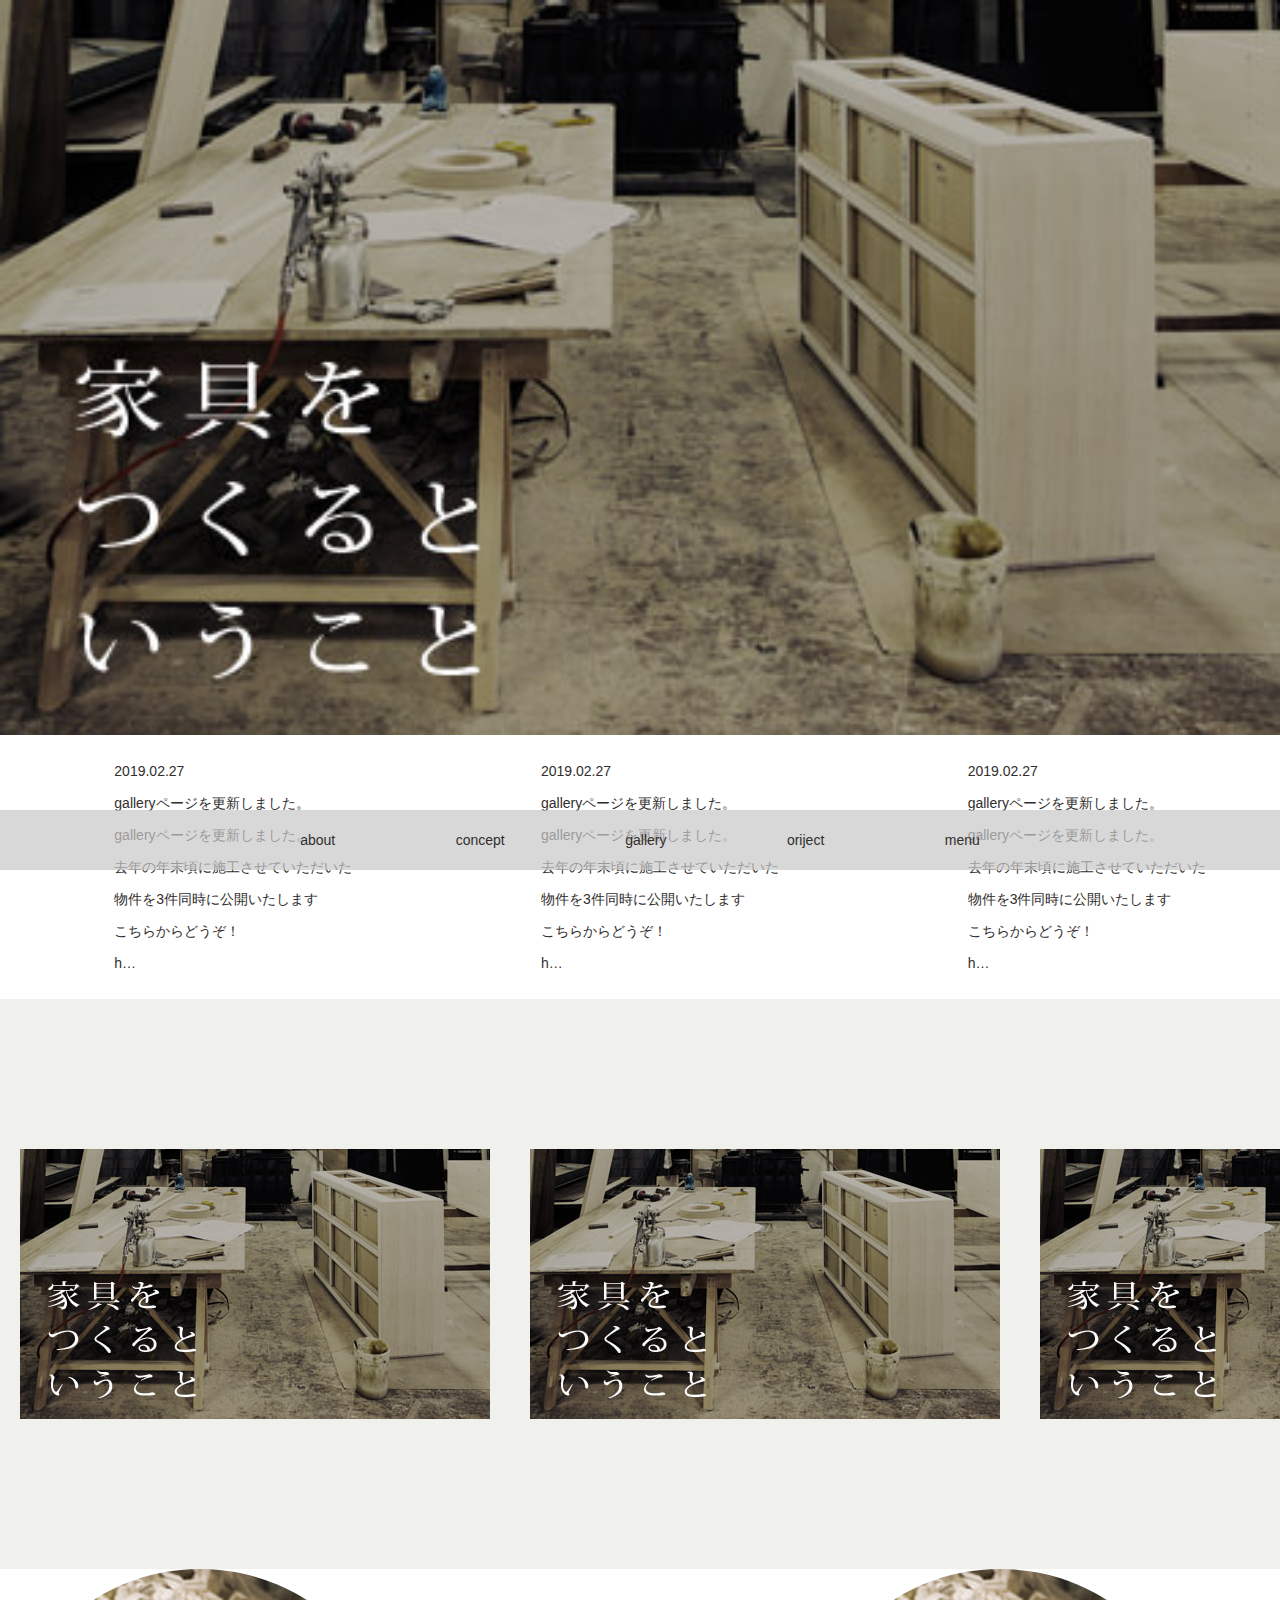
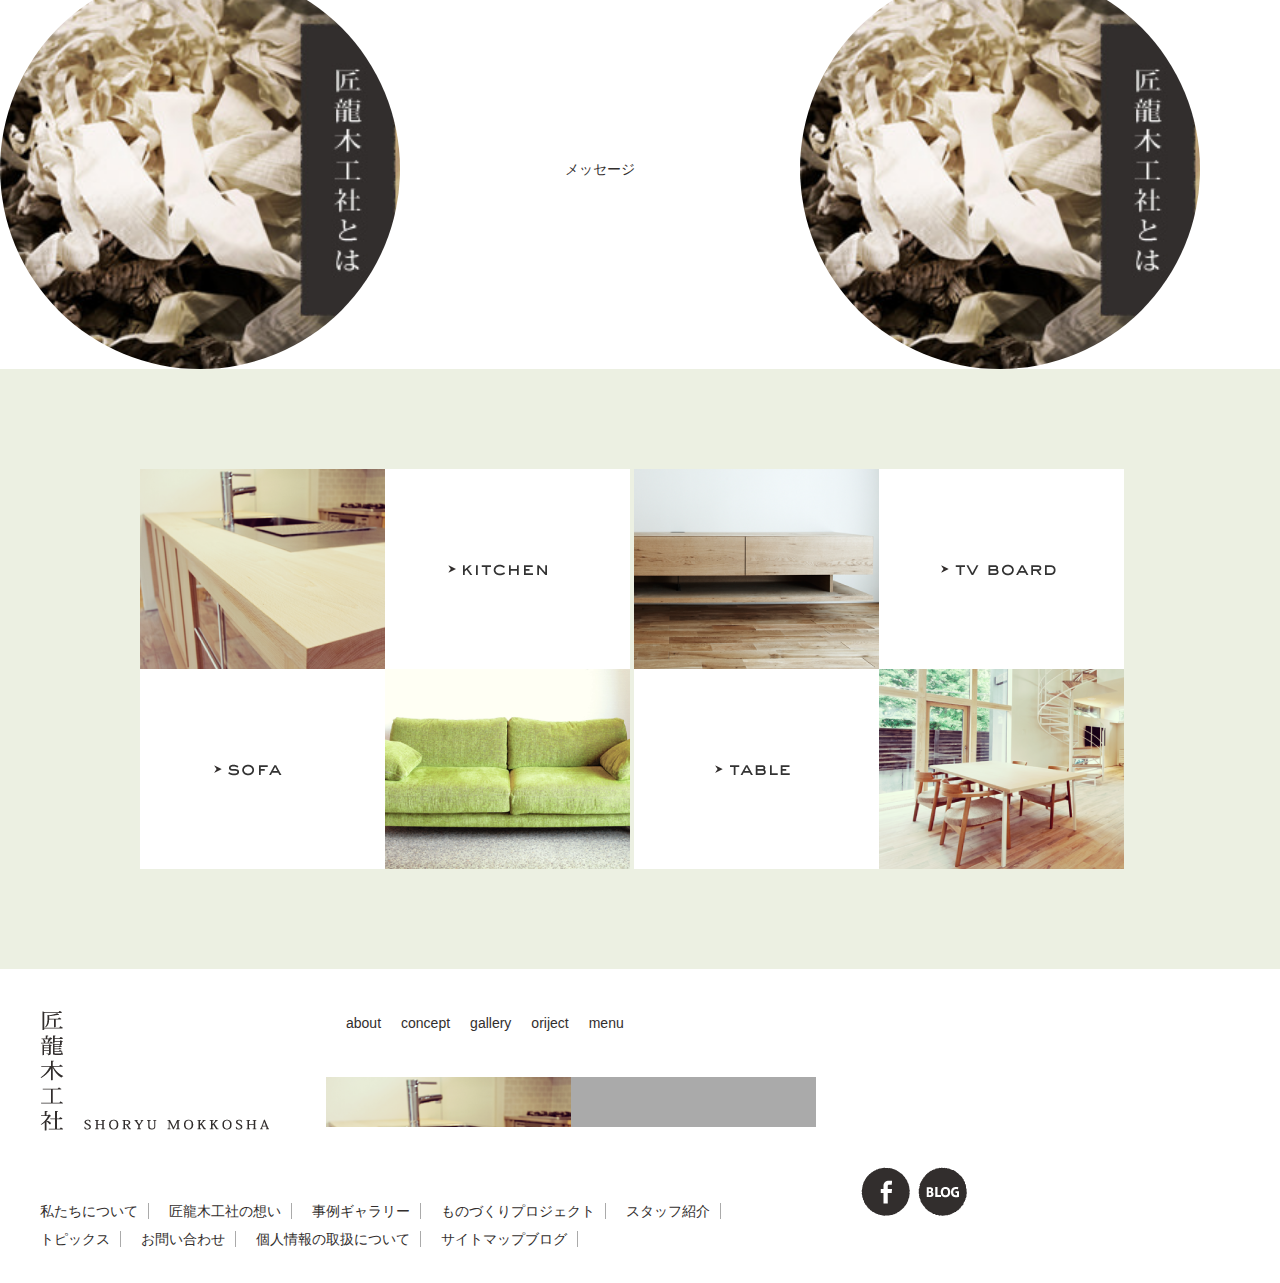
==== furniture/furniture.html @ 71fef82b "create furniture html" ====
<!DOCTYPE html>
<html lang="en" dir="ltr">
  <head>
    <meta charset="utf-8">
    <link rel="stylesheet" href="stylesheets/reset.css">
    <link rel="stylesheet" href="stylesheets/style.css">
    <title></title>
  </head>
  <body>

    <section class="hero">
      <img src="pictures/bnr_04.jpg" alt="トップ画像">
      <div class="menu">
        <ul>
          <li>about</li>
          <li>concept</li>
          <li>gallery</li>
          <li>oriject</li>
          <li>menu</li>
        </ul>
      </div>
    </section>

    <section id="oshirase">
      <div class="notice1">
        <p>2019.02.27<br />galleryページを更新しました。<br />galleryページを更新しました。<br />去年の年末頃に施工させていただいた<br />物件を3件同時に公開いたします<br />こちらからどうぞ！<br />h…</p>
      </div>
      <div class="notice2">
        <p>2019.02.27<br />galleryページを更新しました。<br />galleryページを更新しました。<br />去年の年末頃に施工させていただいた<br />物件を3件同時に公開いたします<br />こちらからどうぞ！<br />h…</p>
      </div>
      <div class="notice3">
        <p>2019.02.27<br />galleryページを更新しました。<br />galleryページを更新しました。<br />去年の年末頃に施工させていただいた<br />物件を3件同時に公開いたします<br />こちらからどうぞ！<br />h…</p>
      </div>
    </section>
    <section id="pictures">
      <img src="pictures/bnr_04.jpg" alt="トップ画像">
      <img src="pictures/bnr_04.jpg" alt="トップ画像">
      <img src="pictures/bnr_04.jpg" alt="トップ画像">
    </section>
    <section id="message">
      <div class="left-picture">
        <img src="pictures/bnr_03.jpg" alt="">
      </div>

      <div class="message">
        <p>メッセージ</p>
        <!-- <p>メッセージ</p>
        <p>メッセージ</p>
        <p>メッセージ</p>
        <p>メッセージ</p> -->
      </div>

      <div class="right-picture">
        <img src="pictures/bnr_03.jpg" alt="">
      </div>
    </section>



    <section id="living">
      <div class="wrapper">
        <img src="pictures/bt_bnr_01.png" alt="画像">
        <img src="pictures/bt_bnr_02.png" alt="画像">
        <img src="pictures/bt_bnr_03.png" alt="画像">
        <img src="pictures/bt_bnr_04.png" alt="画像">
      </div>
    </section>

    <footer>
      <div class="wrapper_ue">
        <div class="left-picture">
          <img src="pictures/visual_logo_01.png" alt="画像">
        </div>
        <div class="right">
          <ul class="menu">
            <li>about</li>
            <li>concept</li>
            <li>gallery</li>
            <li>oriject</li>
            <li>menu</li>
          </ul>
          <div class="right-picture">
            <img src="pictures/bt_bnr_01.png" alt="">
          </div>
        </div>

      </div>


      <div class="wrapper_shita">
        <ul>
          <li><span>私たちについて</span></li>
          <li><span>匠龍木工社の想い</span></li>
          <li><span>事例ギャラリー</span></li>
          <li><span>ものづくりプロジェクト</span></li>
          <li><span>スタッフ紹介</span></li>
          <li><span>トピックス</span></li>
          <li><span>お問い合わせ</span></li>
          <li><span>個人情報の取扱について</span></li>
          <li><span>サイトマップブログ</span></li>
        </ul>
        <div class="sns-icons">
          <img src="pictures/icon_facebook.png" alt="facebook">
          <img src="pictures/icon_blog.png" alt="blog">
        </div>
      </div>
    </footer>

  </body>
</html>
---- furniture/stylesheets/style.css ----
.hero {
	width: 100%;
}

.hero img{
	width: 100%;
}

section {
	width: 100%;
}

section#hero {
	width: 100%;
	position: relative;
}

div.menu {
	position: absolute;
	bottom: 30px;
	height: 60px;
	line-height: 60px;
	width: 100%;
	background: rgba(200,200,200,.7);
}

div.menu ul {
	display: flex;
	justify-content: space-around;
	width: 800px;
	margin: auto;
}

div.menu ul li {
	margin: 0 10px;
}

section#oshirase {
	display: flex;
	justify-content: space-around;
	padding: 20px;
}

section#oshirase p {
	line-height: 32px;
}

section#pictures {
	display: flex;
	overflow: hidden;
	background: rgb(240,241,236);
	/* height: 500px; */
}

section#pictures img {
	display: flex;
	margin: 150px 20px;
}

section#message {
	display: flex;
	justify-content: space-between;
	width: 1200px;
}

section#message div{
	overflow: hidden;
	display: flex;
	width: 400px;
	height: 400px;
}

section#message div.left-picture, section#message div.right-picture{
	border-radius: 200px;
}

section#message div.message p{
	text-align: center;
	margin: auto;
}

section#living {
	background: rgb(236,240,226);
}

section#living .wrapper{
	width: 1000px;
	margin: 0 auto;
	padding: 100px;

}

section#living .wrapper img{
	background: white;
}

footer {
	width: 100%;
}

footer .wrapper_ue, footer .wrapper_shita {
	display: flex;
	width: 9840px;
	margin: auto;
}
footer .wrapper_ue .right-picture{
	height: 50px;
	overflow: hidden;
	background: #aaa;
	margin: 20px;
}
footer .wrapper_ue ul{
	display: flex;
	margin: 30px;
}
footer .wrapper_ue ul li{
	margin: 10px;
}


footer .wrapper_shita ul{
	display: flex;
	flex-wrap: wrap;
	margin: 30px;
	width: 800px;
}
footer .wrapper_shita ul li{
	/* margin: 10px; */
	/* padding-right: 10px;
	border-right: 1px solid #aaa; */
}

footer .wrapper_shita ul li span{
	margin: 10px;
	padding-right: 10px;
	border-right: 1px solid #aaa;
}
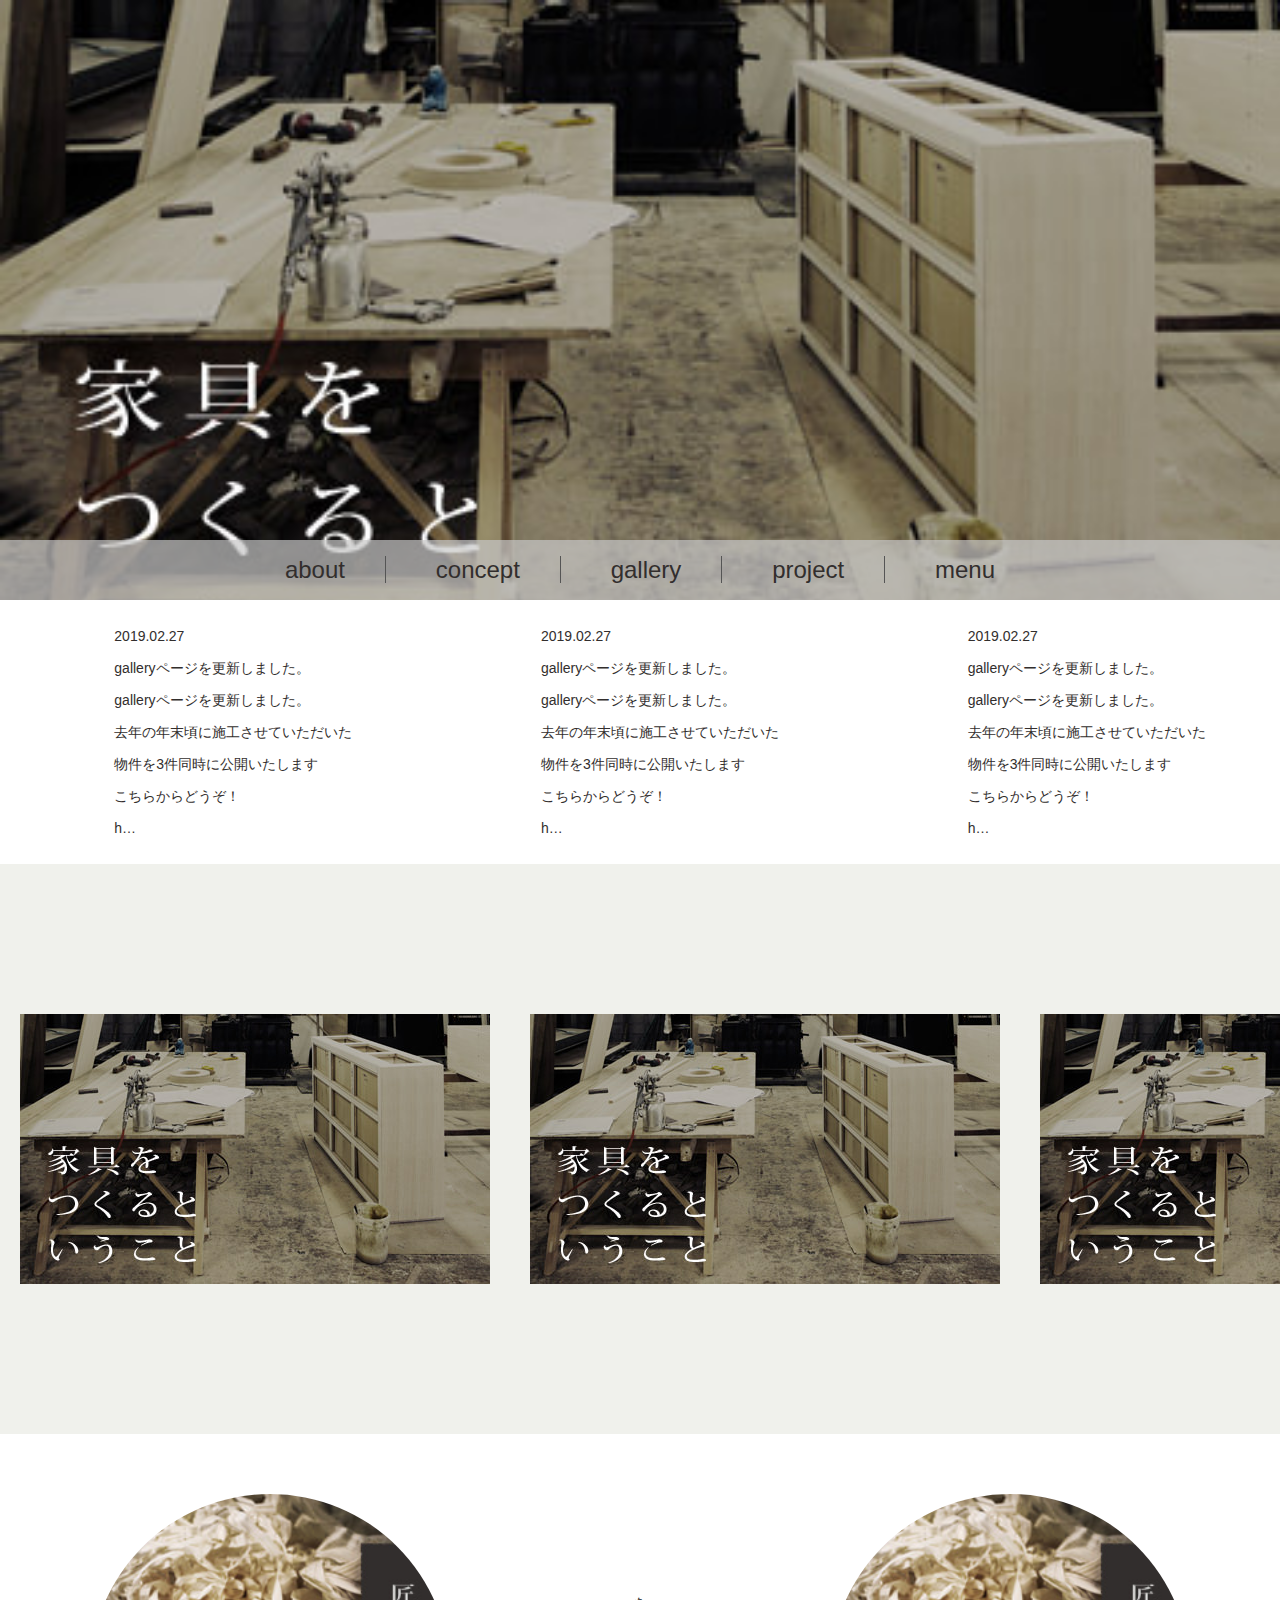
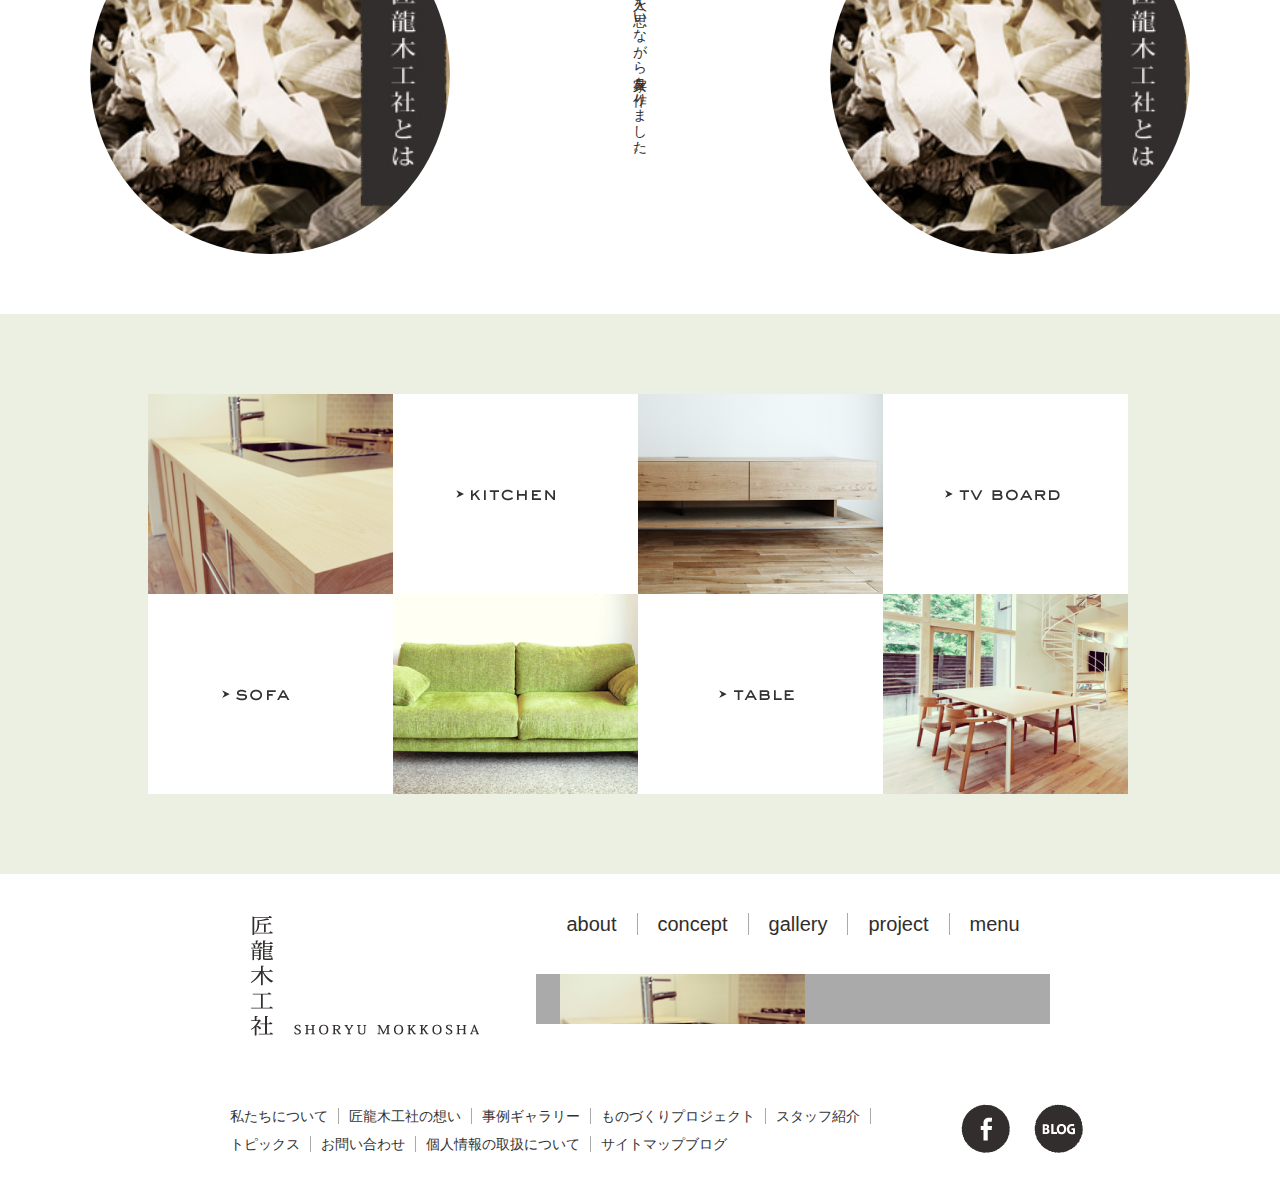
==== commit 036220f8: "朝のやつ少し改善したよ" ====
--- a/furniture/furniture.html
+++ b/furniture/furniture.html
@@ -8,20 +8,20 @@
   </head>
   <body>
 
-    <section class="hero">
+    <section id="hero">
       <img src="pictures/bnr_04.jpg" alt="トップ画像">
       <div class="menu">
         <ul>
-          <li>about</li>
-          <li>concept</li>
-          <li>gallery</li>
-          <li>oriject</li>
-          <li>menu</li>
+          <li><a href="#hero">about</a></li>
+          <li><a href="#concept">concept</a></li>
+          <li><a href="#gallery">gallery</a></li>
+          <li><a href="#project">project</a></li>
+          <li><a href="#menu">menu</a></li>
         </ul>
       </div>
     </section>
 
-    <section id="oshirase">
+    <section id="concept">
       <div class="notice1">
         <p>2019.02.27<br />galleryページを更新しました。<br />galleryページを更新しました。<br />去年の年末頃に施工させていただいた<br />物件を3件同時に公開いたします<br />こちらからどうぞ！<br />h…</p>
       </div>
@@ -32,22 +32,18 @@
         <p>2019.02.27<br />galleryページを更新しました。<br />galleryページを更新しました。<br />去年の年末頃に施工させていただいた<br />物件を3件同時に公開いたします<br />こちらからどうぞ！<br />h…</p>
       </div>
     </section>
-    <section id="pictures">
+    <section id="gallery">
       <img src="pictures/bnr_04.jpg" alt="トップ画像">
       <img src="pictures/bnr_04.jpg" alt="トップ画像">
       <img src="pictures/bnr_04.jpg" alt="トップ画像">
     </section>
-    <section id="message">
+    <section id="project">
       <div class="left-picture">
         <img src="pictures/bnr_03.jpg" alt="">
       </div>
 
       <div class="message">
-        <p>メッセージ</p>
-        <!-- <p>メッセージ</p>
-        <p>メッセージ</p>
-        <p>メッセージ</p>
-        <p>メッセージ</p> -->
+        <p>人を思いながら家具を作りました。</p>
       </div>
 
       <div class="right-picture">
@@ -55,9 +51,7 @@
       </div>
     </section>
 
-
-
-    <section id="living">
+    <section id="menu">
       <div class="wrapper">
         <img src="pictures/bt_bnr_01.png" alt="画像">
         <img src="pictures/bt_bnr_02.png" alt="画像">
@@ -73,11 +67,11 @@
         </div>
         <div class="right">
           <ul class="menu">
-            <li>about</li>
-            <li>concept</li>
-            <li>gallery</li>
-            <li>oriject</li>
-            <li>menu</li>
+            <li><a href="#hero">about</a></li>
+            <li><a href="#concept">concept</a></li>
+            <li><a href="#gallery">gallery</a></li>
+            <li><a href="#project">project</a></li>
+            <li><a href="#menu">menu</a></li>
           </ul>
           <div class="right-picture">
             <img src="pictures/bt_bnr_01.png" alt="">
--- a/furniture/stylesheets/style.css
+++ b/furniture/stylesheets/style.css
@@ -1,10 +1,8 @@
-.hero {
-	width: 100%;
-}
-
-.hero img{
-	width: 100%;
-}
+/*
+見失わないために
+1. 大枠から上に書いていく.
+2. 共通する要素は見つけ出してまとめる。
+*/
 
 section {
 	width: 100%;
@@ -12,96 +10,110 @@
 
 section#hero {
 	width: 100%;
+	height: 600px;
+	overflow: hidden;
+}
+section#hero img{
+	width: 100%;
+	min-width: 1080px;
+}
+section#hero {
+	width: 100%;
 	position: relative;
 }
-
-div.menu {
+section#hero div.menu {
 	position: absolute;
-	bottom: 30px;
+	bottom: 0px;
 	height: 60px;
 	line-height: 60px;
 	width: 100%;
 	background: rgba(200,200,200,.7);
 }
 
-div.menu ul {
+section#hero div.menu ul {
 	display: flex;
 	justify-content: space-around;
 	width: 800px;
 	margin: auto;
 }
-
-div.menu ul li {
-	margin: 0 10px;
+section#hero div.menu ul li a {
+	font-size: 24px;
+	padding: 0 40px;
+	border-right: 1px solid #555;
+}
+section#hero div.menu ul li:last-child a {
+	border-right: none;
 }
 
-section#oshirase {
+section#concept {
 	display: flex;
 	justify-content: space-around;
 	padding: 20px;
 }
-
-section#oshirase p {
+section#concept p {
 	line-height: 32px;
 }
 
-section#pictures {
+
+section#gallery {
 	display: flex;
 	overflow: hidden;
 	background: rgb(240,241,236);
-	/* height: 500px; */
 }
-
-section#pictures img {
+section#gallery img {
 	display: flex;
 	margin: 150px 20px;
 }
 
-section#message {
+
+section#project {
 	display: flex;
 	justify-content: space-between;
-	width: 1200px;
+	padding: 60px;
+	margin: auto;
+	width: 1100px;
 }
-
-section#message div{
+section#project div{
+	/*flexを使うと子要素はwidthではなく代flex-basisを使う*/
 	overflow: hidden;
 	display: flex;
-	width: 400px;
-	height: 400px;
+	flex-basis: 360px;
+	height: 360px;
 }
-
-section#message div.left-picture, section#message div.right-picture{
-	border-radius: 200px;
+section#project div.left-picture, section#project div.right-picture{
+	border-radius: 180px;
 }
-
-section#message div.message p{
+section#project div.message p{
 	text-align: center;
+	writing-mode: vertical-rl;
 	margin: auto;
 }
 
-section#living {
+
+section#menu {
 	background: rgb(236,240,226);
 }
-
-section#living .wrapper{
-	width: 1000px;
+section#menu .wrapper{
+	width: 985px;
+	padding: 80px 0;
 	margin: 0 auto;
-	padding: 100px;
-
+	display: flex;
+	flex-wrap: wrap;
+}
+section#menu .wrapper img{
+	background: white;
+}
+section#menu .wrapper img:hover{
+	background: rgb(236,250,226);;
 }
 
-section#living .wrapper img{
-	background: white;
-}
 
 footer {
 	width: 100%;
 }
-
 footer .wrapper_ue, footer .wrapper_shita {
 	display: flex;
-	width: 9840px;
-	margin: auto;
+	justify-content: center;
 }
 footer .wrapper_ue .right-picture{
 	height: 50px;
@@ -114,24 +126,36 @@
 	margin: 30px;
 }
 footer .wrapper_ue ul li{
-	margin: 10px;
+	font-size: 20px;
 }
-
-
+footer .wrapper_ue ul li a{
+	padding: 0 20px;
+	border-right: 1px solid #aaa;
+}
+footer .wrapper_ue ul li:last-child a{
+	border-right: none;
+}
 footer .wrapper_shita ul{
 	display: flex;
 	flex-wrap: wrap;
 	margin: 30px;
-	width: 800px;
+	width: 700px;
 }
-footer .wrapper_shita ul li{
-	/* margin: 10px; */
-	/* padding-right: 10px;
-	border-right: 1px solid #aaa; */
+footer .wrapper_shita ul li span{
+	padding: 0 10px;
+	border-right: 1px solid #aaa;
+	font-size: 14px;
+	color: #333;
 }
-
-footer .wrapper_shita ul li span{
+/* 最後の要素だけborderをなくす */
+footer .wrapper_shita ul li:last-child span{
+	border-right: none;
+}
+footer .wrapper_shita .sns-icons{
+	width: 140px;
+	display: flex;
+	align-items: center;
+}
+footer .wrapper_shita .sns-icons img{
 	margin: 10px;
-	padding-right: 10px;
-	border-right: 1px solid #aaa;
 }
